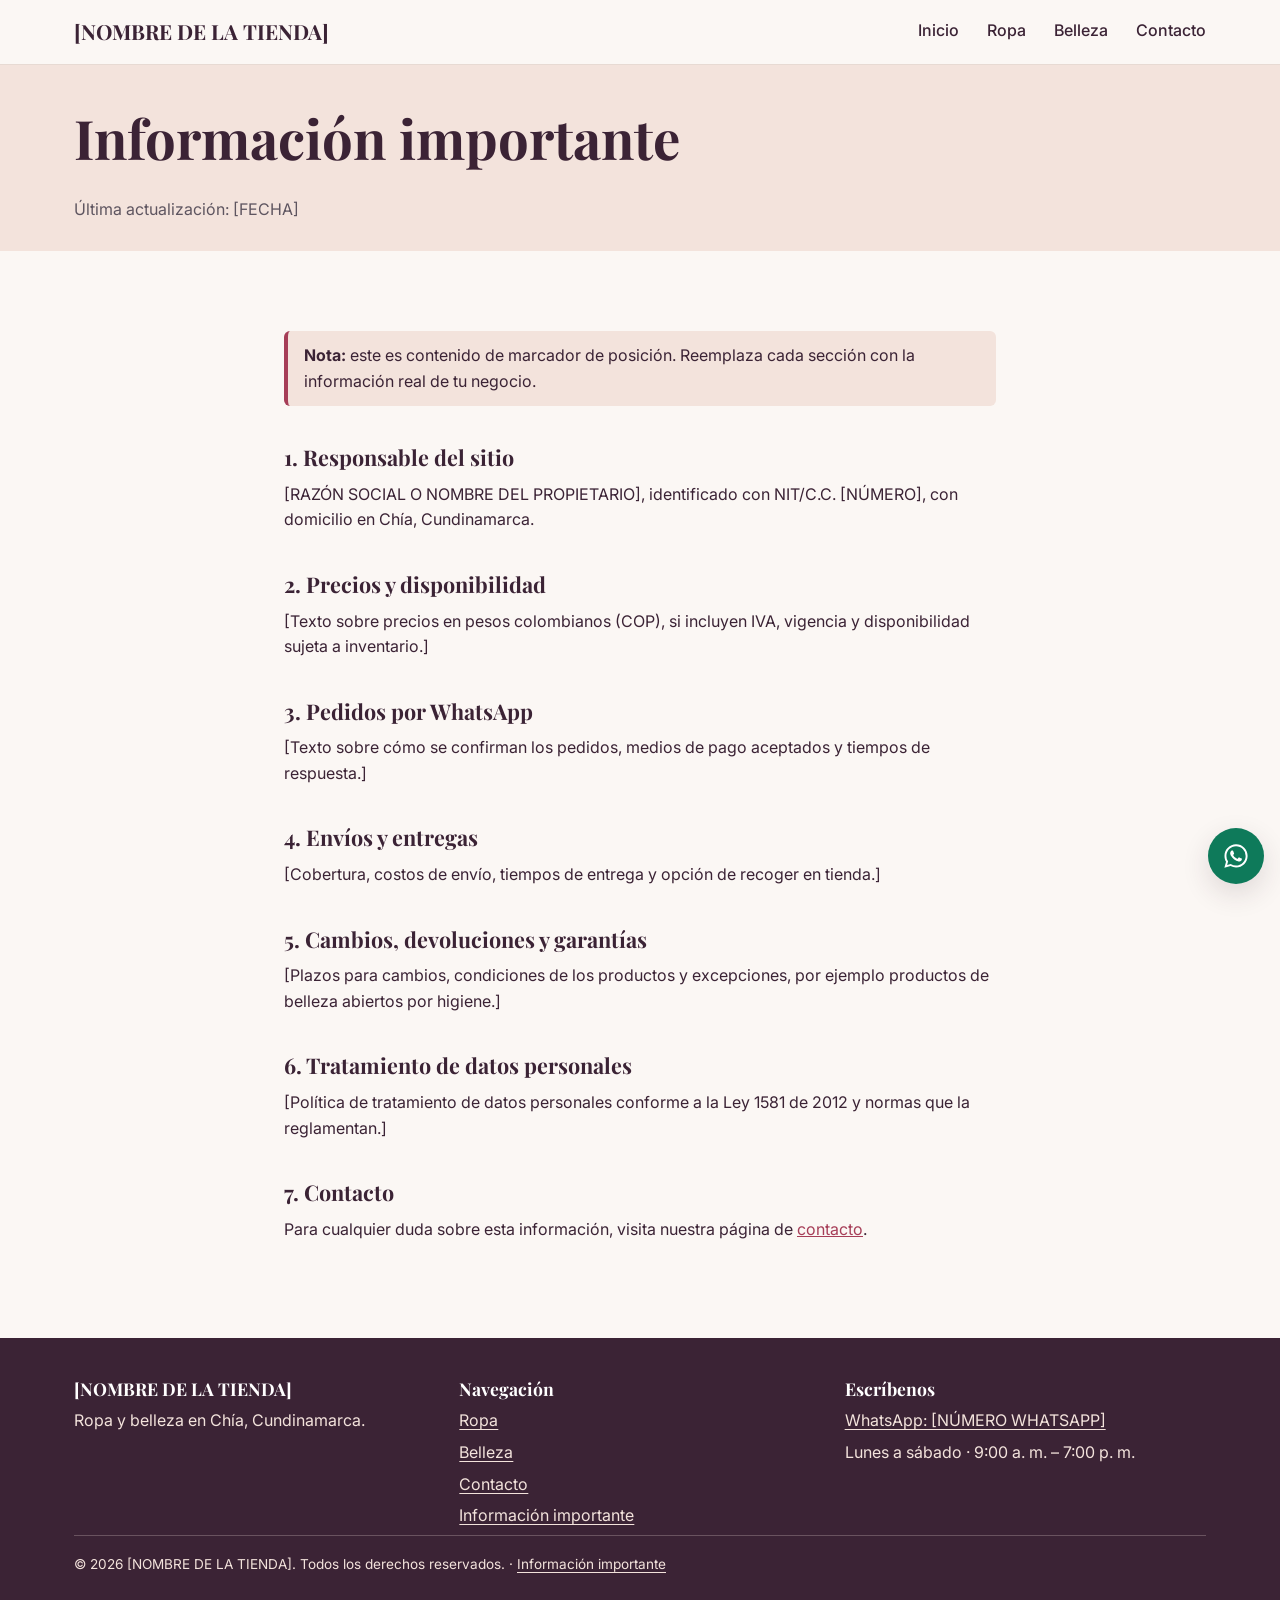
==== aviso.html @ 00185115 "Sitio web de tienda de ropa y belleza en HTML, CSS y JS puro - Páginas: inicio, ropa, belleza, conta" ====
<!DOCTYPE html>
<html lang="es-CO">
<head>
  <meta charset="UTF-8">
  <meta name="viewport" content="width=device-width, initial-scale=1">
  <title>Información importante | [NOMBRE DE LA TIENDA]</title>
  <meta name="description" content="Información importante, términos y políticas de [NOMBRE DE LA TIENDA].">
  <meta name="theme-color" content="#3B2335">
  <link rel="icon" href="img/favicon.svg" type="image/svg+xml">
  <link rel="preconnect" href="https://fonts.googleapis.com">
  <link rel="preconnect" href="https://fonts.gstatic.com" crossorigin>
  <link href="https://fonts.googleapis.com/css2?family=Inter:wght@400;500;600;700&family=Playfair+Display:wght@600;700&display=swap" rel="stylesheet">
  <link rel="stylesheet" href="css/styles.css">
</head>
<body>
  <a class="saltar" href="#contenido">Saltar al contenido</a>

  <header class="header">
    <div class="contenedor">
      <a class="logo" href="index.html">[NOMBRE DE LA TIENDA]</a>
      <button class="menu-toggle" type="button" aria-expanded="false" aria-controls="menu-principal" aria-label="Abrir menú">
        <span class="barras" aria-hidden="true"></span>
      </button>
      <nav class="nav" id="menu-principal" aria-label="Principal">
        <ul>
          <li><a href="index.html">Inicio</a></li>
          <li><a href="ropa.html">Ropa</a></li>
          <li><a href="belleza.html">Belleza</a></li>
          <li><a href="contacto.html">Contacto</a></li>
        </ul>
      </nav>
    </div>
  </header>

  <main id="contenido">
    <section class="encabezado-pagina" aria-labelledby="titulo-pagina">
      <div class="contenedor">
        <h1 id="titulo-pagina">Información importante</h1>
        <p>Última actualización: [FECHA]</p>
      </div>
    </section>

    <section class="seccion">
      <div class="contenedor texto-legal">
        <p class="marcador"><strong>Nota:</strong> este es contenido de marcador de posición. Reemplaza cada sección con la información real de tu negocio.</p>

        <h2>1. Responsable del sitio</h2>
        <p>[RAZÓN SOCIAL O NOMBRE DEL PROPIETARIO], identificado con NIT/C.C. [NÚMERO], con domicilio en Chía, Cundinamarca.</p>

        <h2>2. Precios y disponibilidad</h2>
        <p>[Texto sobre precios en pesos colombianos (COP), si incluyen IVA, vigencia y disponibilidad sujeta a inventario.]</p>

        <h2>3. Pedidos por WhatsApp</h2>
        <p>[Texto sobre cómo se confirman los pedidos, medios de pago aceptados y tiempos de respuesta.]</p>

        <h2>4. Envíos y entregas</h2>
        <p>[Cobertura, costos de envío, tiempos de entrega y opción de recoger en tienda.]</p>

        <h2>5. Cambios, devoluciones y garantías</h2>
        <p>[Plazos para cambios, condiciones de los productos y excepciones, por ejemplo productos de belleza abiertos por higiene.]</p>

        <h2>6. Tratamiento de datos personales</h2>
        <p>[Política de tratamiento de datos personales conforme a la Ley 1581 de 2012 y normas que la reglamentan.]</p>

        <h2>7. Contacto</h2>
        <p>Para cualquier duda sobre esta información, visita nuestra página de <a href="contacto.html">contacto</a>.</p>
      </div>
    </section>
  </main>

  <footer class="footer">
    <div class="contenedor">
      <div class="footer-grid">
        <div>
          <h2>[NOMBRE DE LA TIENDA]</h2>
          <p>Ropa y belleza en Chía, Cundinamarca.</p>
        </div>
        <nav aria-label="Enlaces del pie de página">
          <h2>Navegación</h2>
          <ul>
            <li><a href="ropa.html">Ropa</a></li>
            <li><a href="belleza.html">Belleza</a></li>
            <li><a href="contacto.html">Contacto</a></li>
            <li><a href="aviso.html">Información importante</a></li>
          </ul>
        </nav>
        <div>
          <h2>Escríbenos</h2>
          <p><a href="#" data-whatsapp>WhatsApp: [NÚMERO WHATSAPP]</a></p>
          <p>Lunes a sábado · 9:00 a. m. – 7:00 p. m.</p>
        </div>
      </div>
      <p class="footer-legal">© <span data-anio>2026</span> [NOMBRE DE LA TIENDA]. Todos los derechos reservados. · <a href="aviso.html">Información importante</a></p>
    </div>
  </footer>

  <a class="whatsapp-flotante" href="#" data-whatsapp aria-label="Escríbenos por WhatsApp (se abre en una nueva pestaña)">
    <svg viewBox="0 0 24 24" aria-hidden="true" focusable="false" fill="currentColor"><path d="M12.04 2C6.58 2 2.13 6.45 2.13 11.91c0 1.75.46 3.45 1.32 4.95L2.05 22l5.25-1.38a9.9 9.9 0 0 0 4.74 1.21h.01c5.46 0 9.91-4.45 9.91-9.91 0-2.65-1.03-5.14-2.9-7.01A9.84 9.84 0 0 0 12.04 2Zm0 18.15h-.01a8.23 8.23 0 0 1-4.2-1.15l-.3-.18-3.12.82.83-3.04-.2-.31a8.2 8.2 0 0 1-1.26-4.38c0-4.54 3.7-8.24 8.25-8.24 2.2 0 4.27.86 5.83 2.42a8.18 8.18 0 0 1 2.41 5.83c0 4.54-3.7 8.23-8.23 8.23Zm4.52-6.16c-.25-.12-1.47-.72-1.69-.81-.23-.08-.39-.12-.56.13-.16.25-.64.81-.79.97-.14.17-.29.19-.54.06-.25-.12-1.05-.39-1.99-1.23-.74-.66-1.23-1.47-1.38-1.72-.14-.25-.01-.38.11-.51.11-.11.25-.29.37-.43.13-.15.17-.25.25-.42.08-.17.04-.31-.02-.43-.06-.13-.56-1.34-.76-1.84-.2-.48-.41-.42-.56-.43h-.48c-.17 0-.43.06-.66.31-.22.25-.86.85-.86 2.07 0 1.22.89 2.4 1.01 2.56.12.17 1.75 2.67 4.23 3.74.59.26 1.05.41 1.41.52.59.19 1.13.16 1.56.1.48-.07 1.47-.6 1.67-1.18.21-.58.21-1.07.14-1.18-.06-.1-.22-.16-.47-.29Z"/></svg>
  </a>

  <script src="js/main.js" defer></script>
</body>
</html>
---- css/styles.css ----
/* =========================================================
   [NOMBRE DE LA TIENDA] — Hoja de estilos principal
   Diseño mobile-first: los estilos base son para celular y
   las media queries (min-width) amplían para pantallas grandes.
   ========================================================= */

/* ---------- 1. Paleta y tokens (cambia aquí los colores) ---------- */
:root {
  /* Colores de marca */
  --color-primario: #3B2335;        /* Berenjena profundo: textos, header, footer */
  --color-acento: #A63D57;          /* Frambuesa: botones y llamados a la acción */
  --color-acento-hover: #8C2F47;
  --color-secundario: #4A6B5A;      /* Salvia: etiquetas y detalles de ropa */
  --color-nude: #F3E3DC;            /* Nude/rubor: fondos de secciones de belleza */
  --color-fondo: #FBF7F4;           /* Crema: fondo general */
  --color-superficie: #FFFFFF;      /* Tarjetas */
  --color-texto: #3B2335;
  --color-texto-suave: #5E5560;
  --color-borde: #E7DAD3;
  --color-whatsapp: #0E7A5A;        /* Verde oscuro (contraste AA con texto blanco) */
  --color-whatsapp-hover: #0A5F46;

  /* Tipografía */
  --fuente-titulos: "Playfair Display", Georgia, "Times New Roman", serif;
  --fuente-texto: "Inter", system-ui, -apple-system, "Segoe UI", Roboto, sans-serif;

  /* Espaciado, bordes y sombras */
  --radio: 14px;
  --radio-pill: 999px;
  --sombra: 0 4px 18px rgba(59, 35, 53, 0.08);
  --sombra-hover: 0 10px 28px rgba(59, 35, 53, 0.14);
  --ancho-max: 1180px;
  --gutter: 16px;
}

/* ---------- 2. Base ---------- */
*,
*::before,
*::after {
  box-sizing: border-box;
}

html {
  scroll-behavior: smooth;
}

body {
  margin: 0;
  font-family: var(--fuente-texto);
  font-size: 1rem;
  line-height: 1.6;
  color: var(--color-texto);
  background: var(--color-fondo);
  -webkit-font-smoothing: antialiased;
}

img {
  max-width: 100%;
  display: block;
}

h1, h2, h3 {
  font-family: var(--fuente-titulos);
  line-height: 1.2;
  margin: 0 0 0.5em;
  color: var(--color-primario);
}

h1 { font-size: clamp(2rem, 7vw, 3.4rem); }
h2 { font-size: clamp(1.6rem, 5vw, 2.3rem); }
h3 { font-size: 1.15rem; }

p { margin: 0 0 1em; }

a {
  color: var(--color-acento);
}

a:hover {
  color: var(--color-acento-hover);
}

:focus-visible {
  outline: 3px solid var(--color-acento);
  outline-offset: 3px;
  border-radius: 4px;
}

.contenedor {
  width: 100%;
  max-width: var(--ancho-max);
  margin-inline: auto;
  padding-inline: var(--gutter);
}

.visualmente-oculto {
  position: absolute !important;
  width: 1px;
  height: 1px;
  overflow: hidden;
  clip: rect(0 0 0 0);
  white-space: nowrap;
}

/* Enlace "saltar al contenido" para teclado y lectores de pantalla */
.saltar {
  position: absolute;
  left: 8px;
  top: -60px;
  z-index: 100;
  padding: 10px 16px;
  background: var(--color-primario);
  color: #fff;
  border-radius: var(--radio);
  text-decoration: none;
}

.saltar:focus {
  top: 8px;
  color: #fff;
}

/* ---------- 3. Botones ---------- */
.btn {
  display: inline-flex;
  align-items: center;
  justify-content: center;
  gap: 8px;
  min-height: 44px;            /* Área táctil cómoda en celular */
  padding: 10px 22px;
  border: 2px solid transparent;
  border-radius: var(--radio-pill);
  font: 600 0.95rem/1.2 var(--fuente-texto);
  text-decoration: none;
  cursor: pointer;
  transition: background-color 0.2s, color 0.2s, transform 0.2s, border-color 0.2s;
}

.btn:hover {
  transform: translateY(-1px);
}

.btn-primario {
  background: var(--color-acento);
  color: #fff;
}

.btn-primario:hover {
  background: var(--color-acento-hover);
  color: #fff;
}

.btn-secundario {
  background: transparent;
  color: var(--color-primario);
  border-color: var(--color-primario);
}

.btn-secundario:hover {
  background: var(--color-primario);
  color: #fff;
}

.btn-whatsapp {
  background: var(--color-whatsapp);
  color: #fff;
  width: 100%;
}

.btn-whatsapp:hover {
  background: var(--color-whatsapp-hover);
  color: #fff;
}

.btn-whatsapp svg {
  width: 20px;
  height: 20px;
  flex-shrink: 0;
}

/* ---------- 4. Header y navegación ---------- */
.header {
  position: sticky;
  top: 0;
  z-index: 50;
  background: rgba(251, 247, 244, 0.95);
  backdrop-filter: blur(8px);
  border-bottom: 1px solid var(--color-borde);
}

.header .contenedor {
  display: flex;
  align-items: center;
  justify-content: space-between;
  min-height: 64px;
}

.logo {
  font-family: var(--fuente-titulos);
  font-size: 1.3rem;
  font-weight: 700;
  color: var(--color-primario);
  text-decoration: none;
}

.logo:hover {
  color: var(--color-acento);
}

.menu-toggle {
  display: inline-flex;
  align-items: center;
  justify-content: center;
  width: 44px;
  height: 44px;
  padding: 0;
  background: transparent;
  border: 0;
  border-radius: 10px;
  cursor: pointer;
  color: var(--color-primario);
}

.menu-toggle .barras,
.menu-toggle .barras::before,
.menu-toggle .barras::after {
  display: block;
  width: 24px;
  height: 2px;
  background: currentColor;
  border-radius: 2px;
  transition: transform 0.25s, opacity 0.25s;
  position: relative;
}

.menu-toggle .barras::before,
.menu-toggle .barras::after {
  content: "";
  position: absolute;
  left: 0;
}

.menu-toggle .barras::before { top: -7px; }
.menu-toggle .barras::after { top: 7px; }

.menu-toggle[aria-expanded="true"] .barras { background: transparent; }
.menu-toggle[aria-expanded="true"] .barras::before { transform: translateY(7px) rotate(45deg); }
.menu-toggle[aria-expanded="true"] .barras::after { transform: translateY(-7px) rotate(-45deg); }

.nav {
  position: absolute;
  top: 100%;
  left: 0;
  right: 0;
  background: var(--color-fondo);
  border-bottom: 1px solid var(--color-borde);
  box-shadow: var(--sombra);
  display: none;
}

.nav.abierto {
  display: block;
}

.nav ul {
  list-style: none;
  margin: 0;
  padding: 8px var(--gutter) 16px;
}

.nav a {
  display: block;
  padding: 12px 4px;
  color: var(--color-primario);
  font-weight: 500;
  text-decoration: none;
  border-bottom: 1px solid var(--color-borde);
}

.nav li:last-child a {
  border-bottom: 0;
}

.nav a[aria-current="page"] {
  color: var(--color-acento);
  font-weight: 700;
}

/* ---------- 5. Hero ---------- */
.hero {
  position: relative;
  overflow: hidden;
  padding: 56px 0 64px;
  background:
    radial-gradient(circle at 85% 15%, rgba(166, 61, 87, 0.18), transparent 45%),
    radial-gradient(circle at 10% 90%, rgba(74, 107, 90, 0.16), transparent 45%),
    var(--color-nude);
}

.hero-contenido {
  max-width: 620px;
}

.hero .etiqueta {
  display: inline-block;
  margin-bottom: 14px;
  padding: 6px 14px;
  background: var(--color-superficie);
  border-radius: var(--radio-pill);
  font-size: 0.85rem;
  font-weight: 600;
  color: var(--color-secundario);
}

.hero p {
  font-size: 1.1rem;
  color: var(--color-texto-suave);
}

.hero-acciones {
  display: flex;
  flex-wrap: wrap;
  gap: 12px;
  margin-top: 24px;
}

/* ---------- 6. Secciones generales ---------- */
.seccion {
  padding: 56px 0;
}

.seccion-alterna {
  background: var(--color-superficie);
}

.seccion-encabezado {
  max-width: 640px;
  margin-bottom: 28px;
}

.seccion-encabezado p {
  color: var(--color-texto-suave);
}

.encabezado-pagina {
  padding: 40px 0 28px;
  background: var(--color-nude);
}

.encabezado-pagina p {
  color: var(--color-texto-suave);
  max-width: 640px;
  margin: 0;
}

/* Valores / presentación */
.valores {
  display: grid;
  gap: 16px;
  margin-top: 24px;
}

.valor {
  padding: 20px;
  background: var(--color-fondo);
  border-radius: var(--radio);
}

.valor h3 {
  margin-bottom: 6px;
}

.valor p {
  margin: 0;
  color: var(--color-texto-suave);
  font-size: 0.95rem;
}

/* ---------- 7. Tarjetas de categoría ---------- */
.categorias {
  display: grid;
  gap: 20px;
}

.categoria-card {
  position: relative;
  display: block;
  overflow: hidden;
  border-radius: var(--radio);
  box-shadow: var(--sombra);
  text-decoration: none;
  color: #fff;
  aspect-ratio: 4 / 3;
  transition: box-shadow 0.25s, transform 0.25s;
}

.categoria-card img {
  width: 100%;
  height: 100%;
  object-fit: cover;
  transition: transform 0.4s;
}

.categoria-card:hover {
  box-shadow: var(--sombra-hover);
  color: #fff;
}

.categoria-card:hover img {
  transform: scale(1.04);
}

.categoria-card .texto {
  position: absolute;
  inset: auto 0 0 0;
  padding: 60px 20px 20px;
  background: linear-gradient(to top, rgba(59, 35, 53, 0.92), rgba(59, 35, 53, 0));
}

.categoria-card h3 {
  color: #fff;
  font-size: 1.6rem;
  margin-bottom: 4px;
}

.categoria-card p {
  margin: 0;
  font-size: 0.95rem;
}

/* ---------- 8. Filtros ---------- */
.filtros {
  display: grid;
  gap: 16px;
  margin-bottom: 24px;
}

.grupo-filtro {
  border: 0;
  margin: 0;
  padding: 0;
  min-width: 0;
}

.grupo-filtro legend {
  padding: 0;
  margin-bottom: 8px;
  font-weight: 600;
  font-size: 0.9rem;
  color: var(--color-texto-suave);
}

.chips {
  display: flex;
  gap: 8px;
  overflow-x: auto;              /* En celular los chips se deslizan */
  padding-bottom: 4px;
  scrollbar-width: thin;
}

.chip {
  flex-shrink: 0;
  min-height: 40px;
  padding: 8px 18px;
  background: var(--color-superficie);
  border: 1.5px solid var(--color-borde);
  border-radius: var(--radio-pill);
  font: 500 0.9rem/1 var(--fuente-texto);
  color: var(--color-primario);
  cursor: pointer;
  transition: background-color 0.2s, border-color 0.2s, color 0.2s;
}

.chip:hover {
  border-color: var(--color-primario);
}

.chip[aria-pressed="true"] {
  background: var(--color-primario);
  border-color: var(--color-primario);
  color: #fff;
}

.resultado-conteo {
  margin: 0 0 16px;
  font-size: 0.9rem;
  color: var(--color-texto-suave);
}

/* ---------- 9. Tarjetas de producto ---------- */
.grid-productos {
  display: grid;
  grid-template-columns: repeat(2, minmax(0, 1fr));   /* 2 columnas incluso en celular */
  gap: 14px;
  list-style: none;
  margin: 0;
  padding: 0;
}

.producto {
  display: flex;
  flex-direction: column;
  background: var(--color-superficie);
  border-radius: var(--radio);
  box-shadow: var(--sombra);
  overflow: hidden;
  transition: box-shadow 0.25s, transform 0.25s;
}

.producto:hover {
  box-shadow: var(--sombra-hover);
  transform: translateY(-2px);
}

.producto-imagen {
  aspect-ratio: 1 / 1;
  background: var(--color-nude);
}

.producto-imagen img {
  width: 100%;
  height: 100%;
  object-fit: cover;
}

.producto-info {
  display: flex;
  flex-direction: column;
  flex: 1;
  gap: 6px;
  padding: 12px;
}

.producto-etiqueta {
  align-self: flex-start;
  padding: 3px 10px;
  border-radius: var(--radio-pill);
  background: var(--color-fondo);
  color: var(--color-secundario);
  font-size: 0.75rem;
  font-weight: 600;
}

.producto h3 {
  font-family: var(--fuente-texto);
  font-size: 0.98rem;
  font-weight: 600;
  margin: 0;
}

.producto-descripcion {
  display: none;              /* Oculta en celular para tarjetas compactas */
  margin: 0;
  font-size: 0.88rem;
  color: var(--color-texto-suave);
}

.producto-precio {
  margin: 0 0 6px;
  font-size: 1.1rem;
  font-weight: 700;
  color: var(--color-acento);
}

.producto .btn-whatsapp {
  margin-top: auto;
  padding: 10px 12px;
  font-size: 0.85rem;
}

.mensaje-estado {
  grid-column: 1 / -1;
  padding: 28px 20px;
  background: var(--color-superficie);
  border: 1.5px dashed var(--color-borde);
  border-radius: var(--radio);
  text-align: center;
  color: var(--color-texto-suave);
}

.mensaje-estado code {
  background: var(--color-fondo);
  padding: 2px 6px;
  border-radius: 4px;
}

.ver-mas {
  margin-top: 28px;
  display: flex;
  flex-wrap: wrap;
  gap: 12px;
  justify-content: center;
}

/* ---------- 10. Contacto ---------- */
.contacto-grid {
  display: grid;
  gap: 20px;
}

.tarjeta {
  padding: 24px;
  background: var(--color-superficie);
  border-radius: var(--radio);
  box-shadow: var(--sombra);
}

.tarjeta-separada {
  margin-top: 20px;
}

.tarjeta h2 {
  font-size: 1.4rem;
}

.lista-contacto {
  list-style: none;
  margin: 0 0 20px;
  padding: 0;
}

.lista-contacto li {
  padding: 10px 0;
  border-bottom: 1px solid var(--color-borde);
}

.lista-contacto li:last-child {
  border-bottom: 0;
}

.lista-contacto strong {
  display: block;
  font-size: 0.85rem;
  color: var(--color-texto-suave);
  font-weight: 600;
}

.horario {
  width: 100%;
  border-collapse: collapse;
}

.horario th,
.horario td {
  padding: 10px 0;
  text-align: left;
  border-bottom: 1px solid var(--color-borde);
}

.horario td {
  text-align: right;
}

.horario tr:last-child th,
.horario tr:last-child td {
  border-bottom: 0;
}

.mapa {
  width: 100%;
  aspect-ratio: 4 / 3;
  border: 0;
  border-radius: var(--radio);
}

/* ---------- 11. Aviso legal ---------- */
.texto-legal {
  max-width: 760px;
}

.texto-legal h2 {
  font-size: 1.35rem;
  margin-top: 1.8em;
}

.marcador {
  padding: 12px 16px;
  background: var(--color-nude);
  border-left: 4px solid var(--color-acento);
  border-radius: 6px;
  color: var(--color-texto);
}

/* ---------- 12. Footer ---------- */
.footer {
  padding: 40px 0 24px;
  background: var(--color-primario);
  color: var(--color-nude);
}

.footer-grid {
  display: grid;
  gap: 24px;
}

.footer h2 {
  font-size: 1.1rem;
  color: #fff;
}

.footer p {
  margin: 0 0 6px;
}

.footer ul {
  list-style: none;
  margin: 0;
  padding: 0;
}

.footer li {
  margin-bottom: 6px;
}

.footer a {
  color: var(--color-nude);
  text-decoration: underline;
  text-underline-offset: 3px;
}

.footer a:hover {
  color: #fff;
}

.footer :focus-visible {
  outline-color: #fff;
}

.footer-legal {
  margin-top: 28px;
  padding-top: 18px;
  border-top: 1px solid rgba(243, 227, 220, 0.25);
  font-size: 0.85rem;
}

/* Botón flotante de WhatsApp */
.whatsapp-flotante {
  position: fixed;
  right: 16px;
  bottom: 16px;
  z-index: 40;
  display: inline-flex;
  align-items: center;
  justify-content: center;
  width: 56px;
  height: 56px;
  border-radius: 50%;
  background: var(--color-whatsapp);
  color: #fff;
  box-shadow: var(--sombra-hover);
  transition: transform 0.2s, background-color 0.2s;
}

.whatsapp-flotante:hover {
  background: var(--color-whatsapp-hover);
  color: #fff;
  transform: scale(1.06);
}

.whatsapp-flotante svg {
  width: 28px;
  height: 28px;
}

/* ---------- 13. Pantallas medianas (tablet) ---------- */
@media (min-width: 640px) {
  :root {
    --gutter: 24px;
  }

  .valores {
    grid-template-columns: repeat(3, 1fr);
  }

  .categorias {
    grid-template-columns: repeat(2, 1fr);
  }

  .grid-productos {
    grid-template-columns: repeat(3, minmax(0, 1fr));
    gap: 20px;
  }

  .producto-info {
    padding: 16px;
  }

  .producto-descripcion {
    display: block;
  }

  .producto .btn-whatsapp {
    font-size: 0.9rem;
  }

  .filtros {
    grid-template-columns: repeat(auto-fit, minmax(260px, 1fr));
  }

  .chips {
    flex-wrap: wrap;
    overflow: visible;
  }

  .footer-grid {
    grid-template-columns: repeat(3, 1fr);
  }
}

/* ---------- 14. Pantallas grandes (escritorio) ---------- */
@media (min-width: 960px) {
  .menu-toggle {
    display: none;
  }

  .nav,
  .nav.abierto {
    position: static;
    display: block;
    background: transparent;
    border: 0;
    box-shadow: none;
  }

  .nav ul {
    display: flex;
    gap: 28px;
    padding: 0;
  }

  .nav a {
    padding: 8px 0;
    border-bottom: 2px solid transparent;
  }

  .nav li:last-child a {
    border-bottom: 2px solid transparent;
  }

  .nav a:hover,
  .nav a[aria-current="page"] {
    border-bottom-color: var(--color-acento);
  }

  .hero {
    padding: 96px 0 104px;
  }

  .seccion {
    padding: 80px 0;
  }

  .grid-productos {
    grid-template-columns: repeat(4, minmax(0, 1fr));
  }

  .contacto-grid {
    grid-template-columns: 1fr 1fr;
    align-items: start;
  }
}

/* Respeta a quienes prefieren menos animaciones */
@media (prefers-reduced-motion: reduce) {
  *,
  *::before,
  *::after {
    transition: none !important;
    animation: none !important;
    scroll-behavior: auto !important;
  }
}
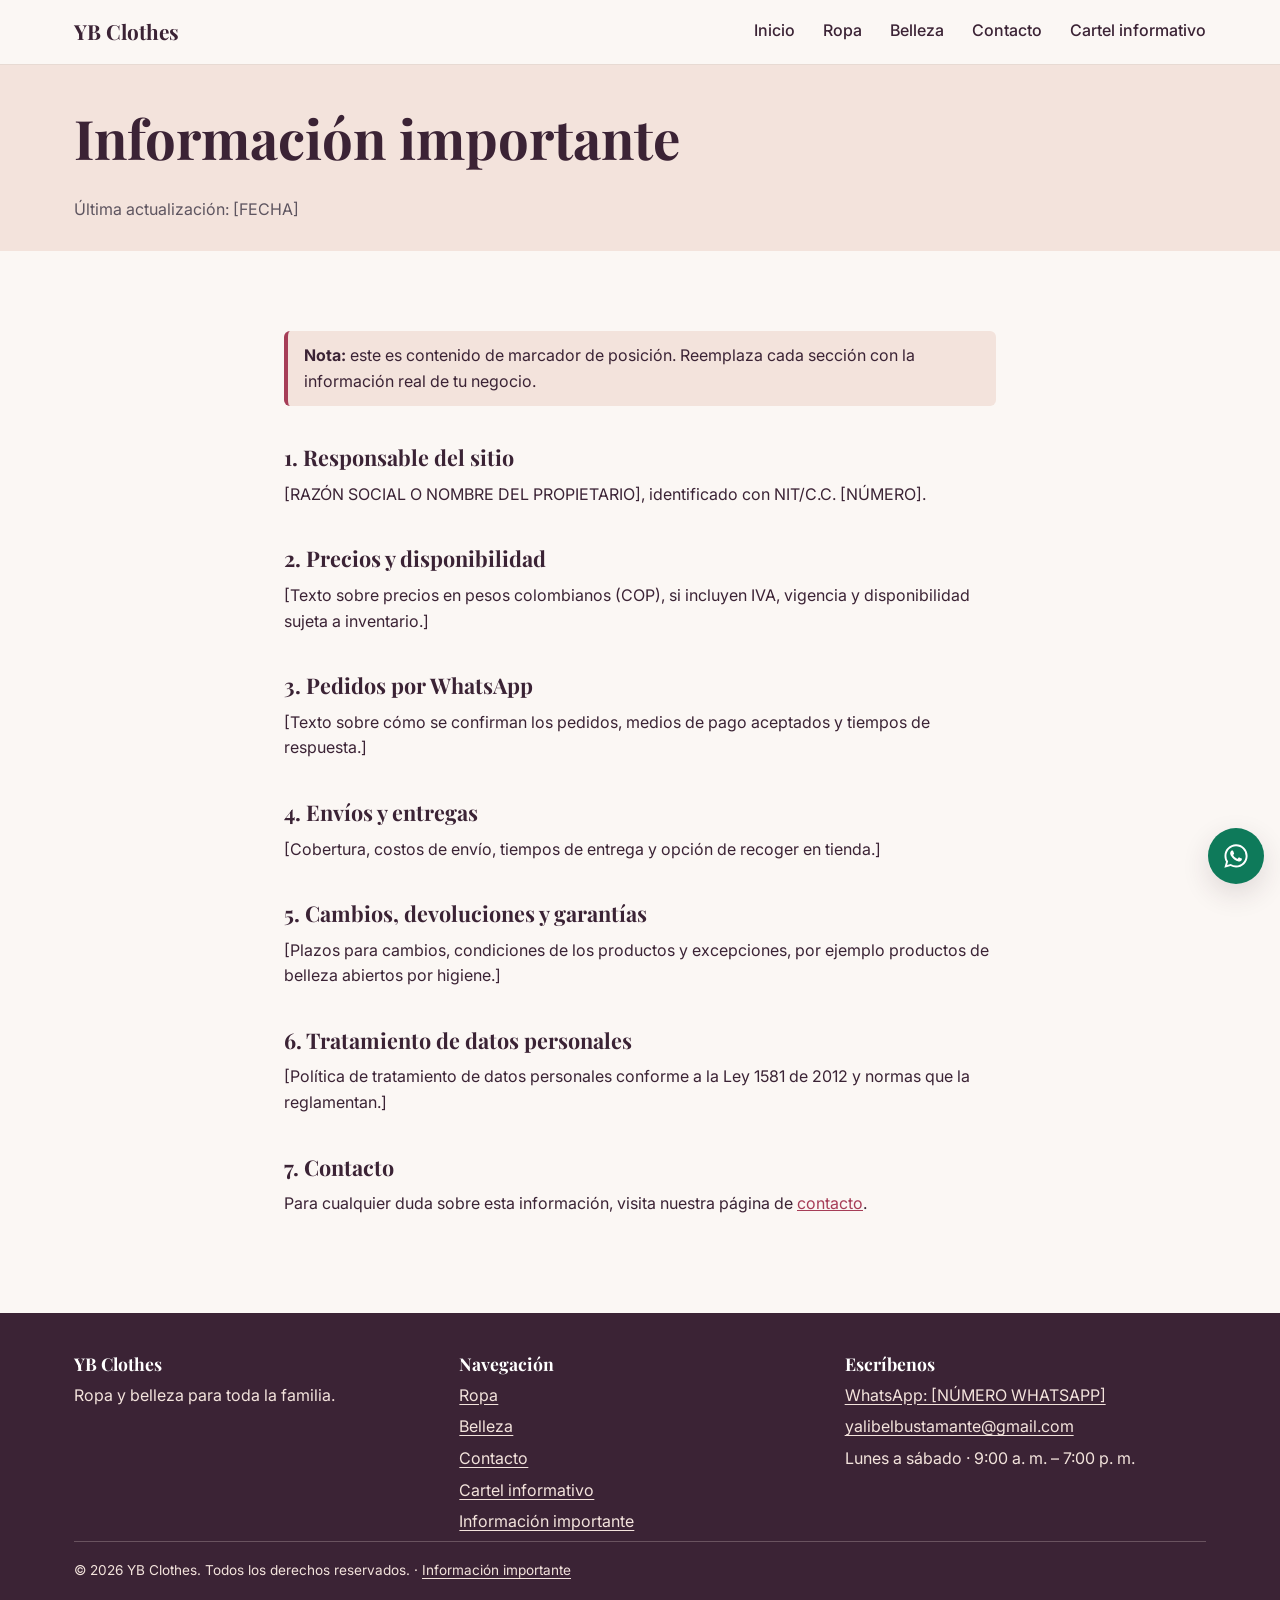
==== commit 067ba417: "Renombrar a YB Clothes, agregar cartel informativo y correo de contacto - Nombre de la tienda: YB Cl" ====
--- a/aviso.html
+++ b/aviso.html
@@ -3,8 +3,8 @@
 <head>
   <meta charset="UTF-8">
   <meta name="viewport" content="width=device-width, initial-scale=1">
-  <title>Información importante | [NOMBRE DE LA TIENDA]</title>
-  <meta name="description" content="Información importante, términos y políticas de [NOMBRE DE LA TIENDA].">
+  <title>Información importante | YB Clothes</title>
+  <meta name="description" content="Información importante, términos y políticas de YB Clothes.">
   <meta name="theme-color" content="#3B2335">
   <link rel="icon" href="img/favicon.svg" type="image/svg+xml">
   <link rel="preconnect" href="https://fonts.googleapis.com">
@@ -17,7 +17,7 @@
 
   <header class="header">
     <div class="contenedor">
-      <a class="logo" href="index.html">[NOMBRE DE LA TIENDA]</a>
+      <a class="logo" href="index.html">YB Clothes</a>
       <button class="menu-toggle" type="button" aria-expanded="false" aria-controls="menu-principal" aria-label="Abrir menú">
         <span class="barras" aria-hidden="true"></span>
       </button>
@@ -27,6 +27,7 @@
           <li><a href="ropa.html">Ropa</a></li>
           <li><a href="belleza.html">Belleza</a></li>
           <li><a href="contacto.html">Contacto</a></li>
+          <li><a href="cartel.html">Cartel informativo</a></li>
         </ul>
       </nav>
     </div>
@@ -45,7 +46,7 @@
         <p class="marcador"><strong>Nota:</strong> este es contenido de marcador de posición. Reemplaza cada sección con la información real de tu negocio.</p>
 
         <h2>1. Responsable del sitio</h2>
-        <p>[RAZÓN SOCIAL O NOMBRE DEL PROPIETARIO], identificado con NIT/C.C. [NÚMERO], con domicilio en Chía, Cundinamarca.</p>
+        <p>[RAZÓN SOCIAL O NOMBRE DEL PROPIETARIO], identificado con NIT/C.C. [NÚMERO].</p>
 
         <h2>2. Precios y disponibilidad</h2>
         <p>[Texto sobre precios en pesos colombianos (COP), si incluyen IVA, vigencia y disponibilidad sujeta a inventario.]</p>
@@ -72,8 +73,8 @@
     <div class="contenedor">
       <div class="footer-grid">
         <div>
-          <h2>[NOMBRE DE LA TIENDA]</h2>
-          <p>Ropa y belleza en Chía, Cundinamarca.</p>
+          <h2>YB Clothes</h2>
+          <p>Ropa y belleza para toda la familia.</p>
         </div>
         <nav aria-label="Enlaces del pie de página">
           <h2>Navegación</h2>
@@ -81,16 +82,18 @@
             <li><a href="ropa.html">Ropa</a></li>
             <li><a href="belleza.html">Belleza</a></li>
             <li><a href="contacto.html">Contacto</a></li>
+            <li><a href="cartel.html">Cartel informativo</a></li>
             <li><a href="aviso.html">Información importante</a></li>
           </ul>
         </nav>
         <div>
           <h2>Escríbenos</h2>
           <p><a href="#" data-whatsapp>WhatsApp: [NÚMERO WHATSAPP]</a></p>
+          <p><a href="mailto:yalibelbustamante@gmail.com">yalibelbustamante@gmail.com</a></p>
           <p>Lunes a sábado · 9:00 a. m. – 7:00 p. m.</p>
         </div>
       </div>
-      <p class="footer-legal">© <span data-anio>2026</span> [NOMBRE DE LA TIENDA]. Todos los derechos reservados. · <a href="aviso.html">Información importante</a></p>
+      <p class="footer-legal">© <span data-anio>2026</span> YB Clothes. Todos los derechos reservados. · <a href="aviso.html">Información importante</a></p>
     </div>
   </footer>
 
--- a/css/styles.css
+++ b/css/styles.css
@@ -1,5 +1,5 @@
 /* =========================================================
-   [NOMBRE DE LA TIENDA] — Hoja de estilos principal
+   YB Clothes — Hoja de estilos principal
    Diseño mobile-first: los estilos base son para celular y
    las media queries (min-width) amplían para pantallas grandes.
    ========================================================= */
@@ -605,10 +605,6 @@
   box-shadow: var(--sombra);
 }
 
-.tarjeta-separada {
-  margin-top: 20px;
-}
-
 .tarjeta h2 {
   font-size: 1.4rem;
 }
@@ -649,6 +645,8 @@
 
 .horario td {
   text-align: right;
+  white-space: nowrap;
+  padding-left: 12px;
 }
 
 .horario tr:last-child th,
@@ -656,11 +654,91 @@
   border-bottom: 0;
 }
 
-.mapa {
-  width: 100%;
-  aspect-ratio: 4 / 3;
-  border: 0;
+/* ---------- Cartel informativo ---------- */
+.aviso-barra {
+  margin: 0;
+  padding: 10px var(--gutter);
+  background: var(--color-primario);
+  color: var(--color-nude);
+  font-size: 0.9rem;
+  text-align: center;
+}
+
+.aviso-barra a {
+  color: #fff;
+  font-weight: 600;
+}
+
+.aviso-barra :focus-visible {
+  outline-color: #fff;
+}
+
+.acciones-cartel {
+  display: flex;
+  flex-wrap: wrap;
+  gap: 12px;
+  margin-bottom: 24px;
+}
+
+.cartel {
+  max-width: 820px;
+  padding: 28px 20px;
+  background: var(--color-superficie);
+  border: 2px solid var(--color-primario);
   border-radius: var(--radio);
+  box-shadow: var(--sombra);
+  font-family: "Book Antiqua", Palatino, Georgia, serif;
+  font-size: 1.05rem;
+  line-height: 1.7;
+}
+
+.cartel h2 {
+  font-size: 1.25rem;
+  text-align: center;
+  letter-spacing: 0.02em;
+  margin-bottom: 1em;
+}
+
+.cartel-centro {
+  text-align: center;
+}
+
+.cartel-destacado {
+  padding: 14px 16px;
+  background: var(--color-nude);
+  border-left: 4px solid var(--color-acento);
+  border-radius: 6px;
+}
+
+.cartel-firma {
+  margin-top: 1.6em;
+}
+
+.cartel-nota {
+  margin: 1.6em 0 0;
+  padding-top: 14px;
+  border-top: 1px solid var(--color-borde);
+  font-family: var(--fuente-texto);
+  font-size: 0.82rem;
+  text-align: left;
+  color: var(--color-texto-suave);
+}
+
+.cartel-codigo {
+  word-break: break-all;
+}
+
+.cartel-aclaracion {
+  max-width: 820px;
+  margin: 14px 0 0;
+  font-size: 0.88rem;
+  color: var(--color-texto-suave);
+}
+
+/* El visor de PDF solo se muestra en pantallas grandes;
+   en celular los navegadores no lo muestran bien y se usa el botón de descarga */
+.visor-pdf {
+  display: none;
 }
 
 /* ---------- 11. Aviso legal ---------- */
@@ -858,6 +936,21 @@
     grid-template-columns: 1fr 1fr;
     align-items: start;
   }
+
+  .cartel {
+    padding: 48px 56px;
+    text-align: justify;
+  }
+
+  .visor-pdf {
+    display: block;
+    width: 100%;
+    max-width: 820px;
+    height: 1100px;
+    margin-top: 32px;
+    border: 1px solid var(--color-borde);
+    border-radius: var(--radio);
+  }
 }
 
 /* Respeta a quienes prefieren menos animaciones */
